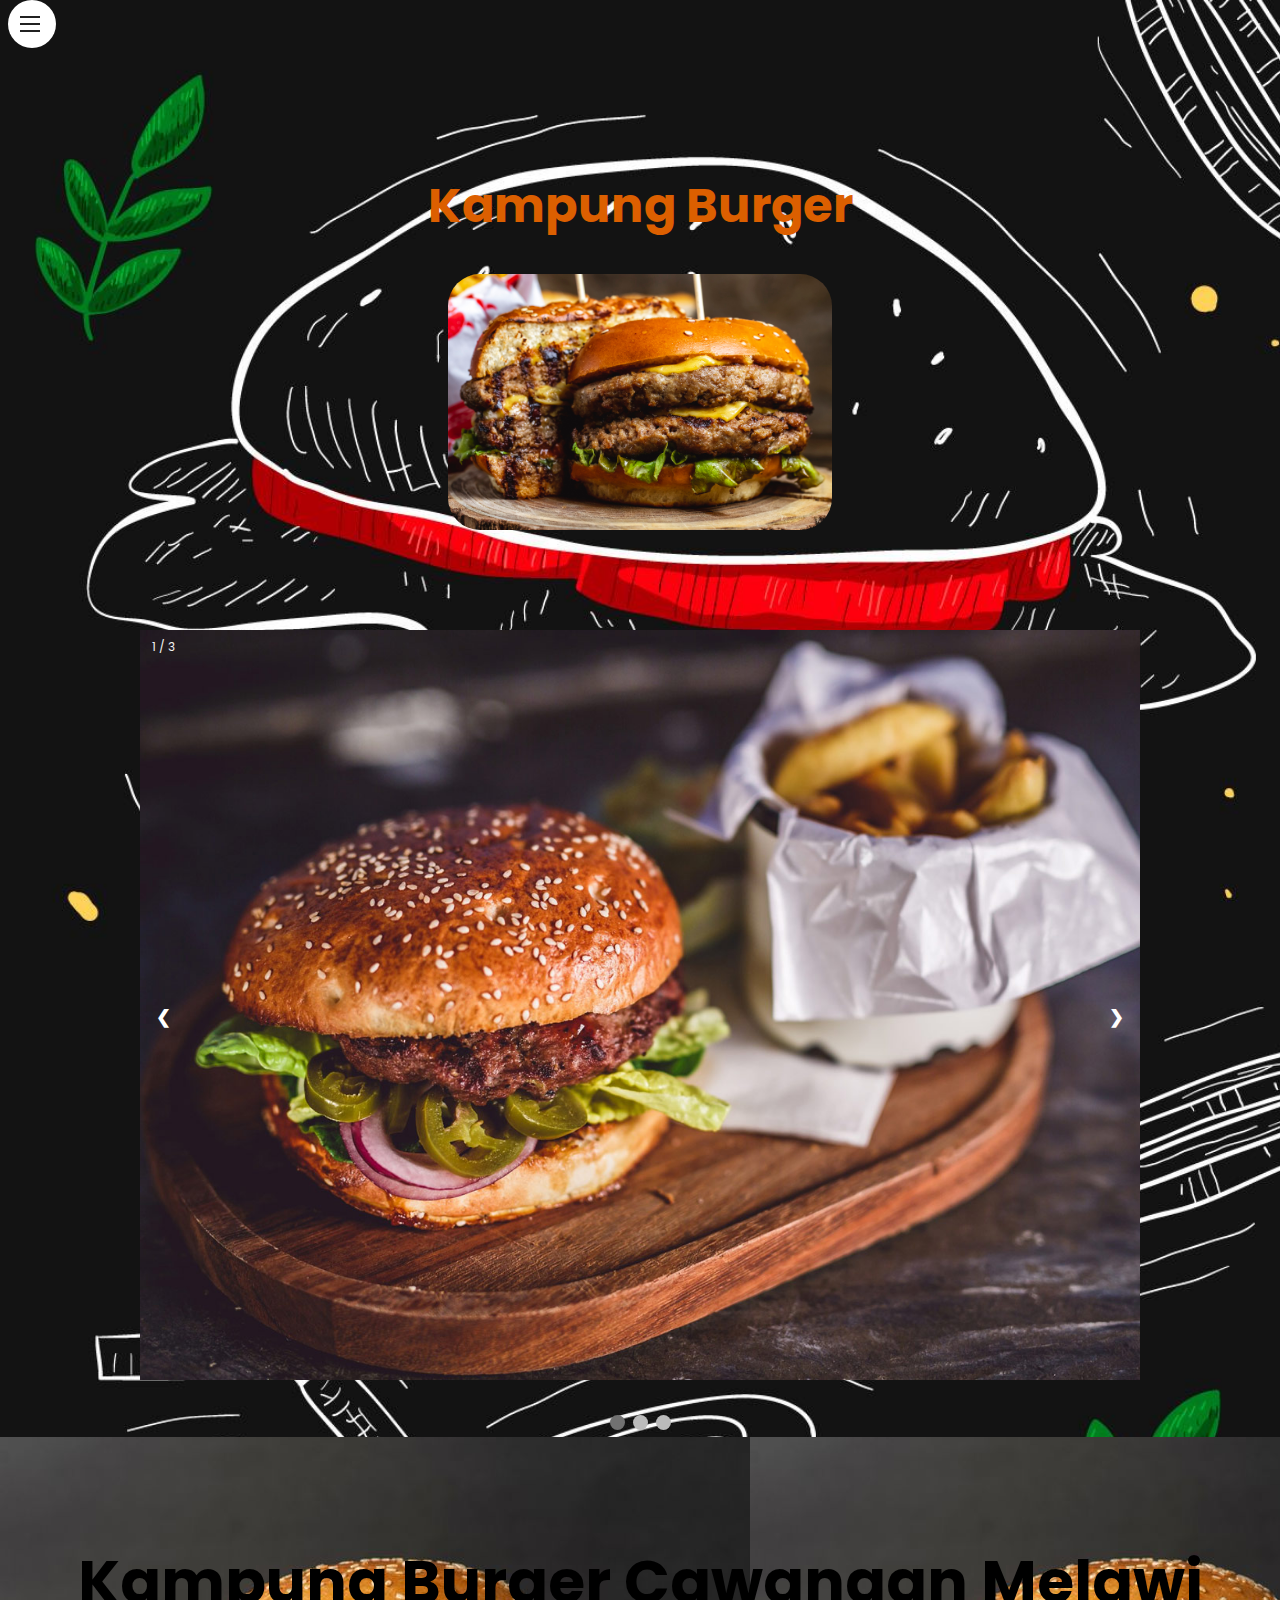
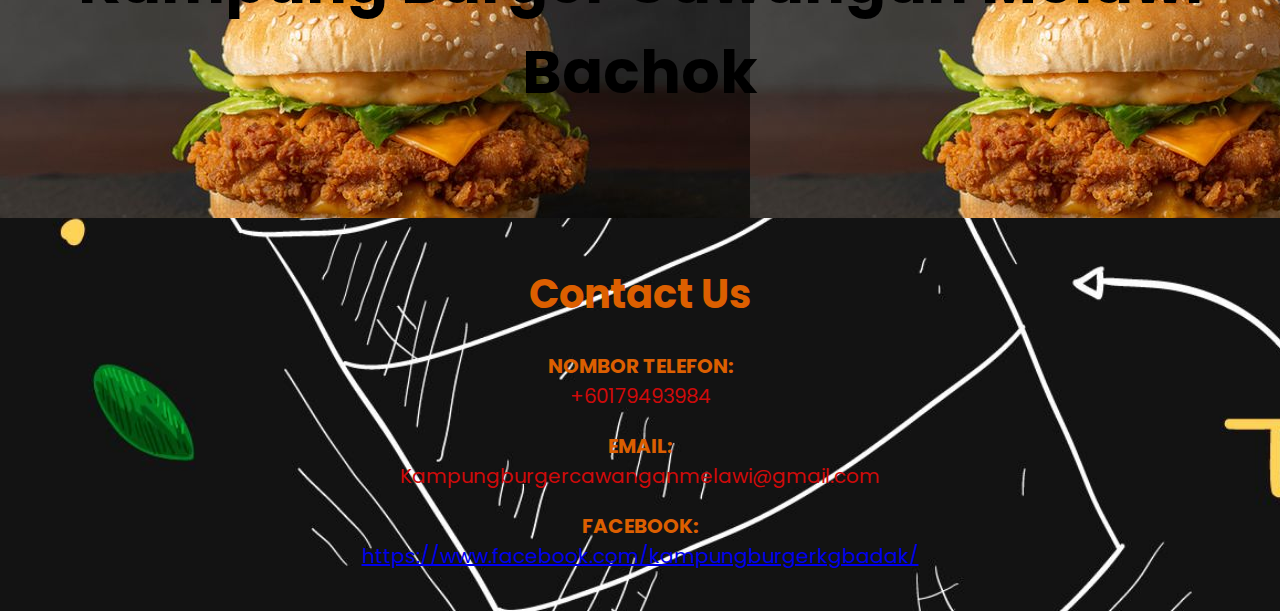
==== Index.html @ e4c6da15 "Index" ====
<!DOCTYPE html>
<html lang="en">
<head>
    <meta charset="UTF-8">
    <title>Home</title>

    <link rel="stylesheet" href="Index.css">
</head>
<body>

    <!--Navigatio Bar-->
    <nav class="NavBar">
        <div class="navicon">
          <div></div>
        </div>

        <a>HOME</a>
        <a>PRODUCT</a>
        <a>PROMOTION</a>
        <a>GALERY</a>
        <a>LOGIN</a>

    </nav>

    <h1 class ="Kampung" style="font-size:300%;">Kampung Burger</h1>

    <img class="img" src = "img/Home/Home1.png">

    <!-- Slideshow container -->
    <div class="slideshow-container">
      
    <!-- Full-width images with number and caption text -->
    <div class="mySlides fade">
      <div class="numbertext">1 / 3</div>
      <img src="img/Home/Home2.png" style="width:100%">
    </div>
    
    <div class="mySlides fade">
      <div class="numbertext">2 / 3</div>
      <img src="img/Home/Home3.png" style="width:100%">
    </div>

    <div class="mySlides fade">
      <div class="numbertext">3 / 3</div>
      <img src="img/Home/Home4.png" style="width:100%">
    </div>
    
    <!-- Next and previous buttons -->
    <a class="prev" onclick="plusSlides(-1)">&#10094;</a>
    <a class="next" onclick="plusSlides(1)">&#10095;</a>
  </div>
  
  <br>
  
  <!-- The dots/circles -->
  <div style="text-align:center">
    <span class="dot" onclick="currentSlide(1)"></span>
    <span class="dot" onclick="currentSlide(2)"></span>
    <span class="dot" onclick="currentSlide(3)"></span>
  </div>
  
  <script> 
  
  slideIndex = 1;
  showSlides(slideIndex);
  
  // Next/previous controls
  function plusSlides(n){
    showSlides(slideIndex += n);
  }
  
  // Thumbnail image controls
  function currentSlide(n){
    showSlides(slideIndex = n);
  }
  
  function showSlides(n){
    let i;
    let slides = document.getElementsByClassName("mySlides");
    let dots = document.getElementsByClassName("dot");
    if (n > slides.length) {slideIndex = 1}
    if (n < 1) {slideIndex = slides.length}
    for (i = 0; i < slides.length; i++){
      slides[i].style.display = "none";
    }
    
    for (i = 0; i < dots.length; i++){
      dots[i].className = dots[i].className.replace(" active", "");
    }
    
    slides[slideIndex-1].style.display = "block";
    dots[slideIndex-1].className += " active";
  
  }
  
  </script>

<div class="header">
  <h1>Kampung Burger Cawangan Melawi Bachok</h1>
</div>

<div class="content">
  <h1>Contact Us</h1>
  <p>
    <strong>NOMBOR TELEFON:</strong>
    <br>
    <a href="tel:+60179493984">+60179493984</a>
  </p>

  <p>
    <strong>EMAIL:</strong>
    <br>
    <a href="email:Kampungburgercawanganmelawi@gmail.com">Kampungburgercawanganmelawi@gmail.com</a>
  </p>

  <p>
    <strong>FACEBOOK:</strong>
    <br>
    <a href="https://www.facebook.com/kampungburgerkgbadak/">https://www.facebook.com/kampungburgerkgbadak/</a>
  </p>
</div>

  
</body>
</html>
---- Index.css ----
@import url('https://fonts.googleapis.com/css2?family=Poppins&display=swap');

body {
    margin: 0;
    font-family: poppins, Arial, Helvetica, sans-serif;
    font-size: 16px;
    font-weight: 400;
    color: #666666;
    background-image: url(/img/restaurant-mural-wallpaper.jpg/4478925.jpg);
    background-size: cover;

}

nav {
    width: 300px;
    background: white;
    color: rgba(0, 0, 0, 0.87);
    -webkit-clip-path: circle(24px at 30px 24px);
    clip-path: circle(24px at 32px 24px);
    -webkit-transition: -webkit-clip-path 0.5625s, clip-path 0.375s;
    transition: -webkit-clip-path 0.5625s, clip-path 0.375s;
  }
  
  nav:hover {
    -webkit-transition-timing-function: ease-out;
    transition-timing-function: ease-out;
    -webkit-transition-duration: 0.75s;
    transition-duration: 0.75s;
    -webkit-clip-path: circle(390px at 225px 24px);
    clip-path: circle(390px at 150px 24px);
  }
  
  .NavBar a {
    display: block;
    line-height: 50px;
    padding: 0 20px;
    color: inherit;
    cursor: pointer;
    -webkit-user-select: none;
    -moz-user-select: none;
    -ms-user-select: none;
    user-select: none;
  }
  
  .NavBar a:hover { background: #ffe082; }
  
  .NavBar a:active { background: #ffca28; }
  
  .navicon {
    padding: 23px 20px;
    cursor: pointer;
    -webkit-transform-origin: 32px 24px;
    -ms-transform-origin: 32px 24px;
    transform-origin: 32px 24px;
  }
  
  .navicon div {
    position: relative;
    width: 20px;
    height: 2px;
    background: rgba(0, 0, 0, 0.87);
  }
  
  .navicon div:before,
  .navicon div:after {
    display: block;
    content: "";
    width: 20px;
    height: 2px;
    background: rgba(0, 0, 0, 0.87);
    position: absolute;
  }
  
  .navicon div:before { top: -7px; }
  
  .navicon div:after { top: 7px; }

.wrapper {
    margin: 0 auto;
    margin-top: -20%;
    width: 100%;
    max-width: 1140px;
    min-height: 100vh;
    display: flex;
    align-items: center;
    justify-content: center;
    flex-direction: column;
}

.container {
    position: relative;
    width: 100%;
    max-width: 600px;
    height: auto;
    display: flex;
    background: #EEEEEE;
    box-shadow: 0 0 5px #999999;
}



.login .col-left,
.login .col-right {
    padding: 30px;
    display: flex;
}


.login .col-left {
    width: 60%;
    clip-path: polygon(0 0, 0% 100%, 100% 0 );
    background: #DC5F00;
}

.login .col-right{
    padding: 60px 30px;
    width: 50%;
    margin-left: -10%;
}
    
    
@media(max-width: 575px){
    .login .container{
    flex-direction: column;
    box-shadow: none;
}
.login .col-left,
.login .col-right{
    width: 100%;
    margin: 0;
    clip-path: none;
}
.login .col-right{
    padding: 30px;
}
        
}

        
.login .login-text{
    position: relative;
    width: 100%;
    color: #ffffff;
}

.login .login-text h2{
    margin: 0 0 15px 0;
    font-size: 30px;
    font-weight: 700;
}

.login .login-text p{
    margin: 0 0 20px 0;
    font-size: 16px;
    font-weight: 500;
    line-height: 22px;
}
        
.login .login-text .btn{
    display: inline-block;
    font-family: poppins;
    padding: 7px 20px;
    font-size: 16px;
    letter-spacing: 1px;
    text-decoration: none;
    border-radius: 30px;
    color: #ffffff;
    outline: none;
    border: 1px solid #ffffff;
    box-shadow: inset 0 0 0 0 #ffffff;
    transition: .3s;
}
        
.login .login-text .btn:hover{
    color: #DC5F00;
    box-shadow: inset 150px 0 0 0 #ffffff;
}
        
.login .login-form{
    position: relative;
    width: 100%;
}
.login .login-form h2{
    margin: 0 0 15px 0;
    font-size: 22px;
    font-weight: 700;
}
.login .login-form p{
    margin: 0 0 10px 0;
    text-align: left;
    color: #666666;
    font-size: 15px;
}
.login .login-form p:last-child{
    margin: 0;
    padding-top: 3px;
}
.login .login-form p a{
    color: #DC5F00;
    font-size: 14px;
    text-decoration: none;
}
.login .login-form label {
    display: block;
    width: 100%;
    margin-bottom: 2px;
    letter-spacing: .5px;
}
.login .login-form p:last-child label{
    width: 60%;
    float: left;
}
.login .login-form label span{
    color: crimson;
    padding-left: 2px;
}
.login .login-form input{
    display: block;
    width: 100%;
    height: 35px;
    padding: 0 10px;
    outline: none;
    border: 1px solid #cccccc;
    border-radius: 30px;
}
.login .login-form input:focus{
    border-color: #ff574e;
}
.login .login-form button,
.login .login-form input[type=submit] {
    display: inline-block;
    width: 100%;
    margin-top: 5px;
    color: #DC5F00;
    font-size: 16px;
    letter-spacing: 1px;
    cursor: pointer;
    background: transparent;
    border: 1px solid #DC5F00;
    border-radius: 30px;
    box-shadow: inset 0 0 0 0 #DC5F00;
    transition: .3s;
}
.login .login-form button:hover,
.login .login-form input[type=submit]:hover{
    color: #ffffff;
    box-shadow: inset 250px 0 0 0 #DC5F00;
}

.Kampung{
    text-align: center;
    margin-top: -10%;
    color: #DC5F00;
}

.img {
    width: 30%;
    display: block;
    margin-left: auto;
    margin-right: auto;
    border-top-right-radius: 2rem;
    border-top-left-radius: 2rem;
    border-bottom-right-radius: 2rem;
    border-bottom-left-radius: 2rem;
}

* {box-sizing:border-box}

/* Slideshow container */
.slideshow-container {
  max-width: 1000px;
  position: relative;
  margin: auto;
  margin-top: 100px;
}

/* Hide the images by default */
.mySlides {
  display: none;
}

/* Next & previous buttons */
.prev, .next {
  cursor: pointer;
  position: absolute;
  top: 50%;
  width: auto;
  margin-top: -22px;
  padding: 16px;
  color: white;
  font-weight: bold;
  font-size: 18px;
  transition: 0.6s ease;
  border-radius: 0 3px 3px 0;
  user-select: none;
}

/* Position the "next button" to the right */
.next {
  right: 0;
  border-radius: 3px 0 0 3px;
}

/* On hover, add a black background color with a little bit see-through */
.prev:hover, .next:hover {
  background-color: rgba(0,0,0,0.8);
}

/* Number text (1/3 etc) */
.numbertext {
  color: #f2f2f2;
  font-size: 12px;
  padding: 8px 12px;
  position: absolute;
  top: 0;
}

/* The dots/bullets/indicators */
.dot {
  cursor: pointer;
  height: 15px;
  width: 15px;
  margin: 0 2px;
  background-color: #bbb;
  border-radius: 50%;
  display: inline-block;
  transition: background-color 0.6s ease;
}

.active, .dot:hover {
  background-color: #717171;
}

/* Fading animation */
.fade {
  animation-name: fade;
  animation-duration: 1.5s;
}

@keyframes fade{
  from {opacity: .4}
  to {opacity: 1}
}

.header{
  padding: 60px;
  text-align: center;
  background-image: url(img/Home/Home7.png);
  color: #000000;
  font-size: 30px;
}

/* Page Content */
.content{
  padding:20px;
  text-align: center;
  color: #DC5F00;
  font-size: 20px;
}

a[href^="tel:"] {
  color: #CF0A0A;
  text-decoration: none;
  margin-right: 0.em;
}

a[href^="email:"] {
  color: #CF0A0A;
  text-decoration: none;
  margin-right: 0.em;
}
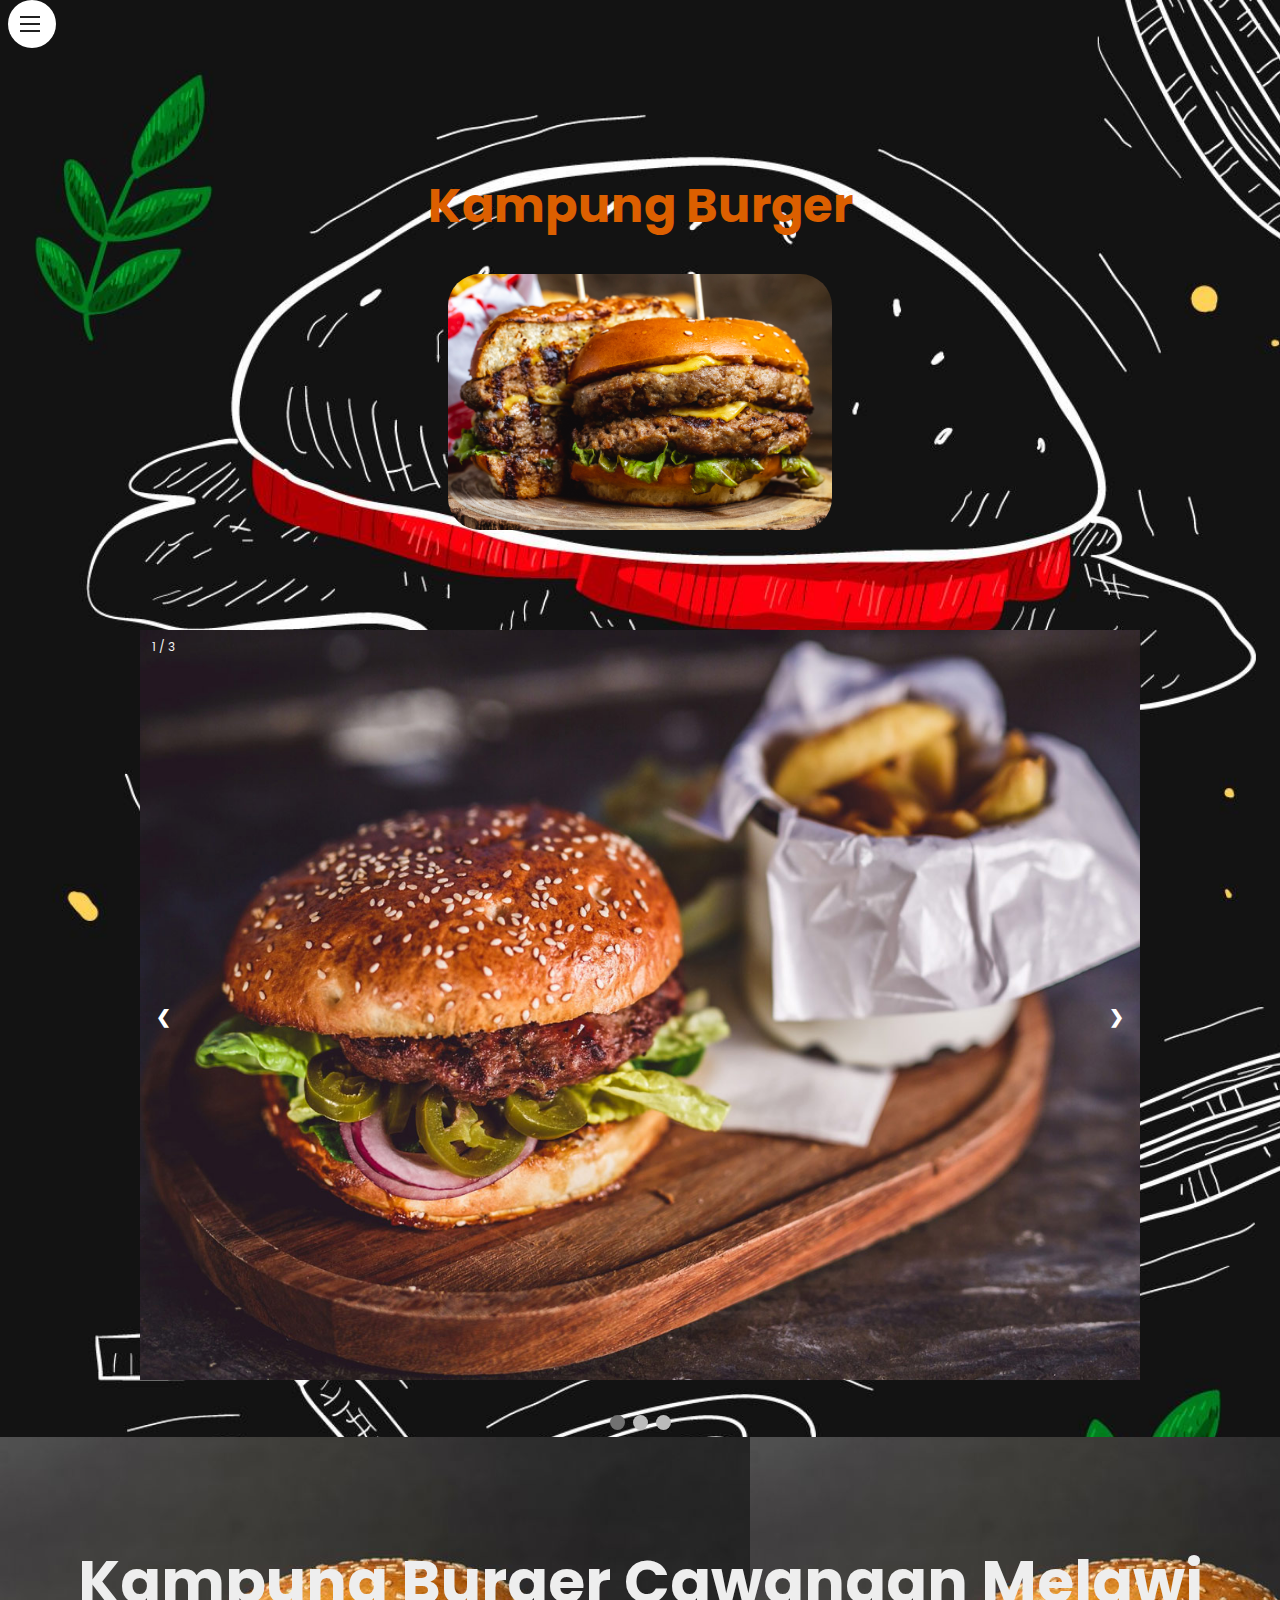
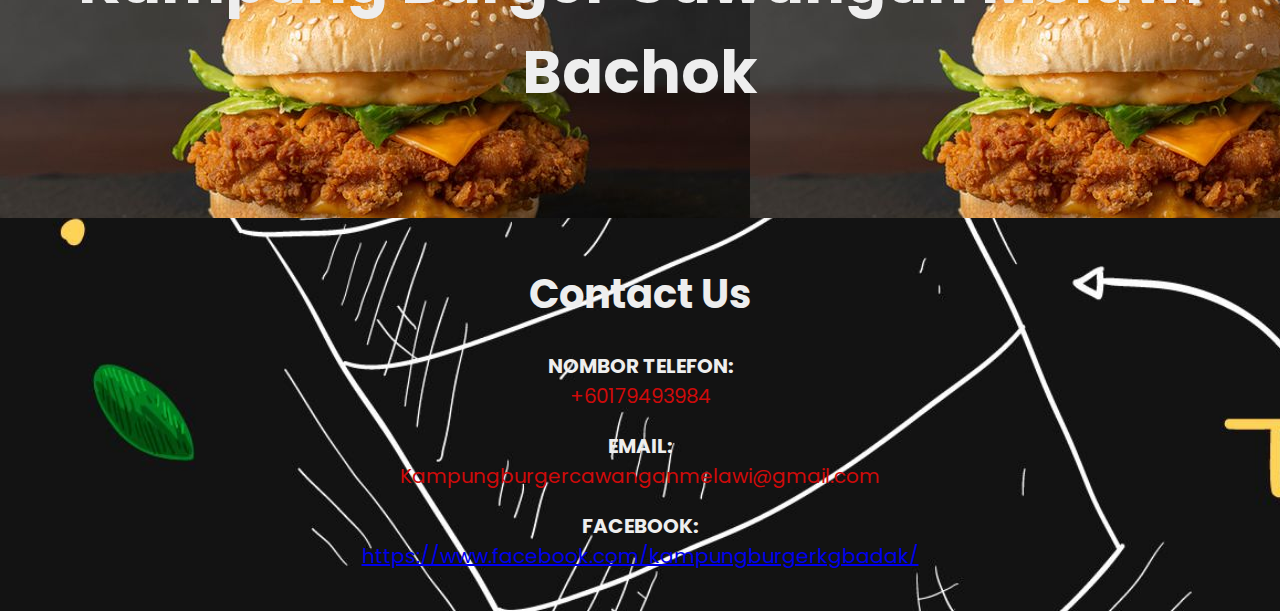
==== commit 053fb35d: "update" ====
--- a/Index.html
+++ b/Index.html
@@ -14,11 +14,11 @@
           <div></div>
         </div>
 
-        <a>HOME</a>
-        <a>PRODUCT</a>
-        <a>PROMOTION</a>
-        <a>GALERY</a>
-        <a>LOGIN</a>
+        <a href="Index.html">HOME</a>
+        <a href="Product.html">PRODUCT</a>
+        <a href="Promo.html">PROMOTION</a>
+        <a href="pickcart.html">YOUR CART</a>
+        <a href="Login.html">LOGIN</a>
 
     </nav>
 
--- a/Index.css
+++ b/Index.css
@@ -40,6 +40,7 @@
     -moz-user-select: none;
     -ms-user-select: none;
     user-select: none;
+    text-decoration: none;
   }
   
   .NavBar a:hover { background: #ffe082; }
@@ -346,7 +347,7 @@
   padding: 60px;
   text-align: center;
   background-image: url(img/Home/Home7.png);
-  color: #000000;
+  color: #EEEEEE;
   font-size: 30px;
 }
 
@@ -354,7 +355,7 @@
 .content{
   padding:20px;
   text-align: center;
-  color: #DC5F00;
+  color: #EEEEEE;
   font-size: 20px;
 }
 
@@ -368,4 +369,10 @@
   color: #CF0A0A;
   text-decoration: none;
   margin-right: 0.em;
+}
+
+a[href^="face:"] {
+  color: #CF0A0A;
+  text-decoration: none;
+  margin-right: 0.em;
 }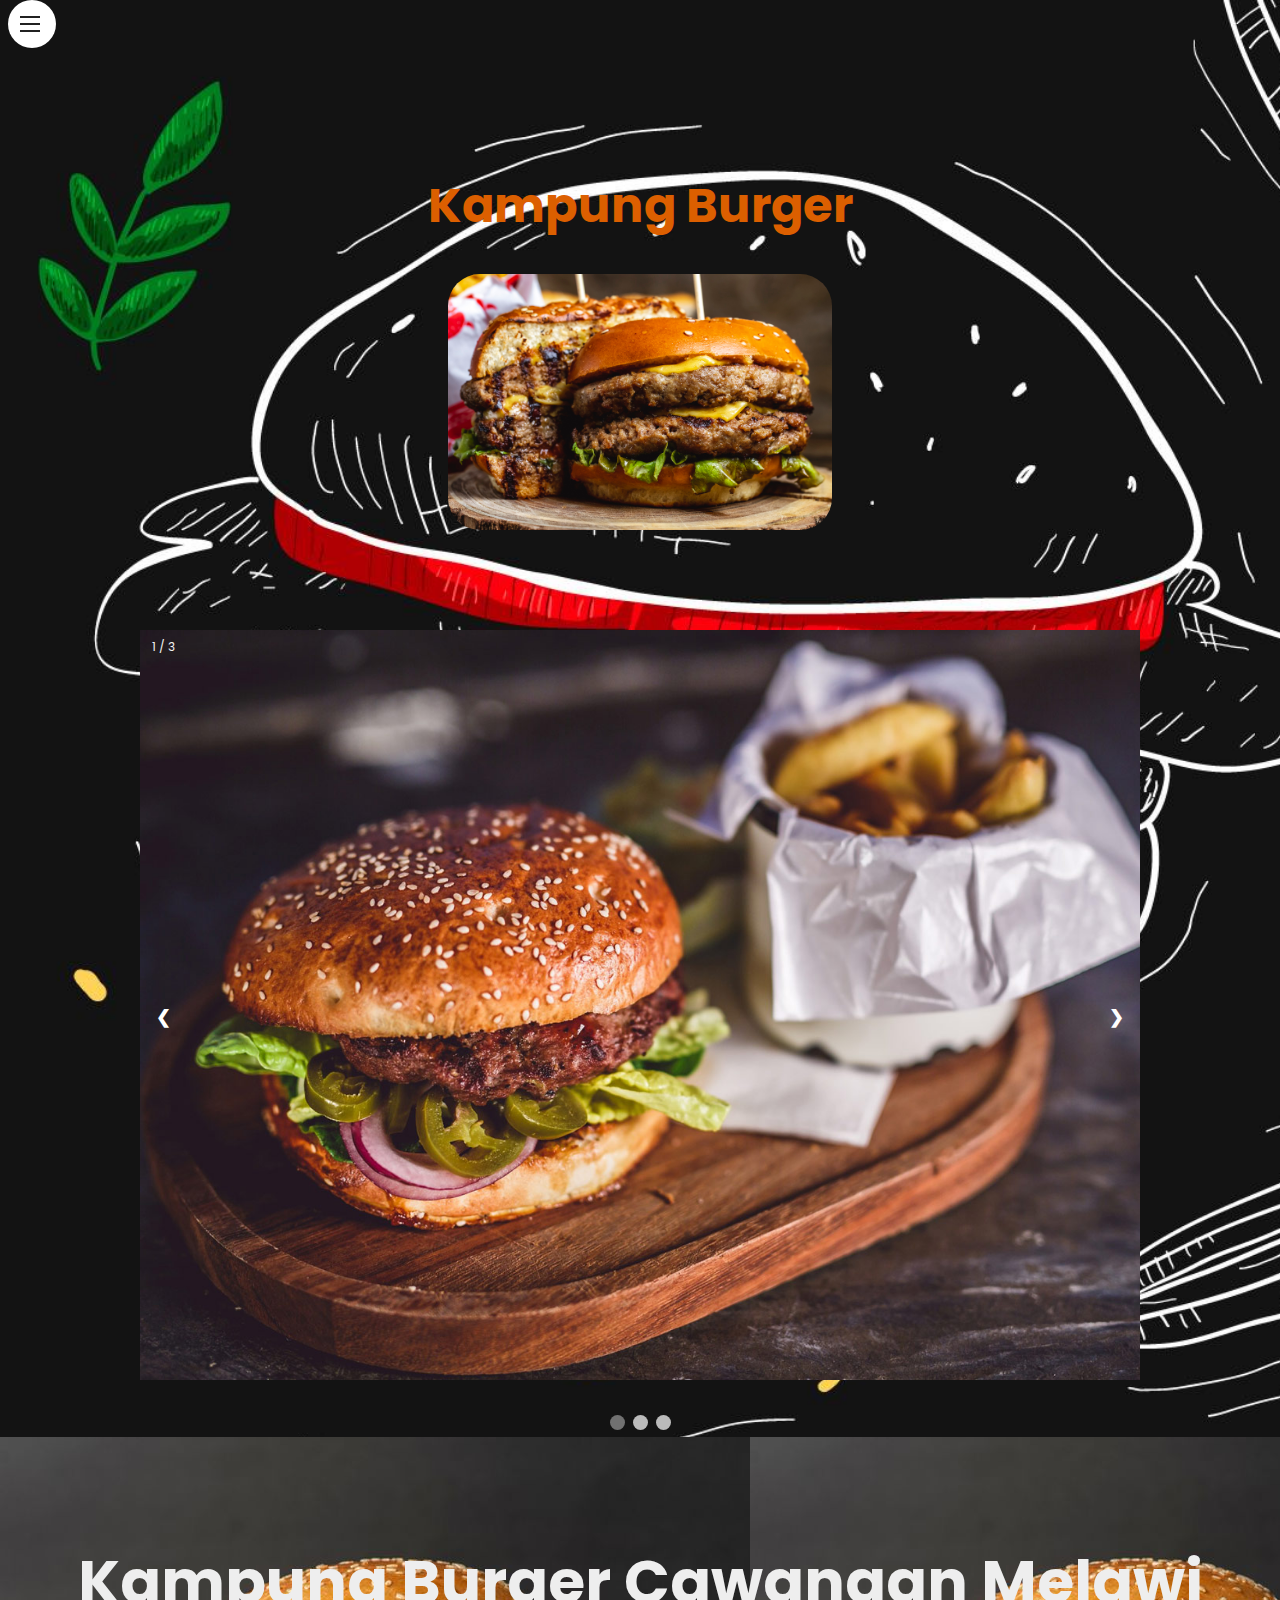
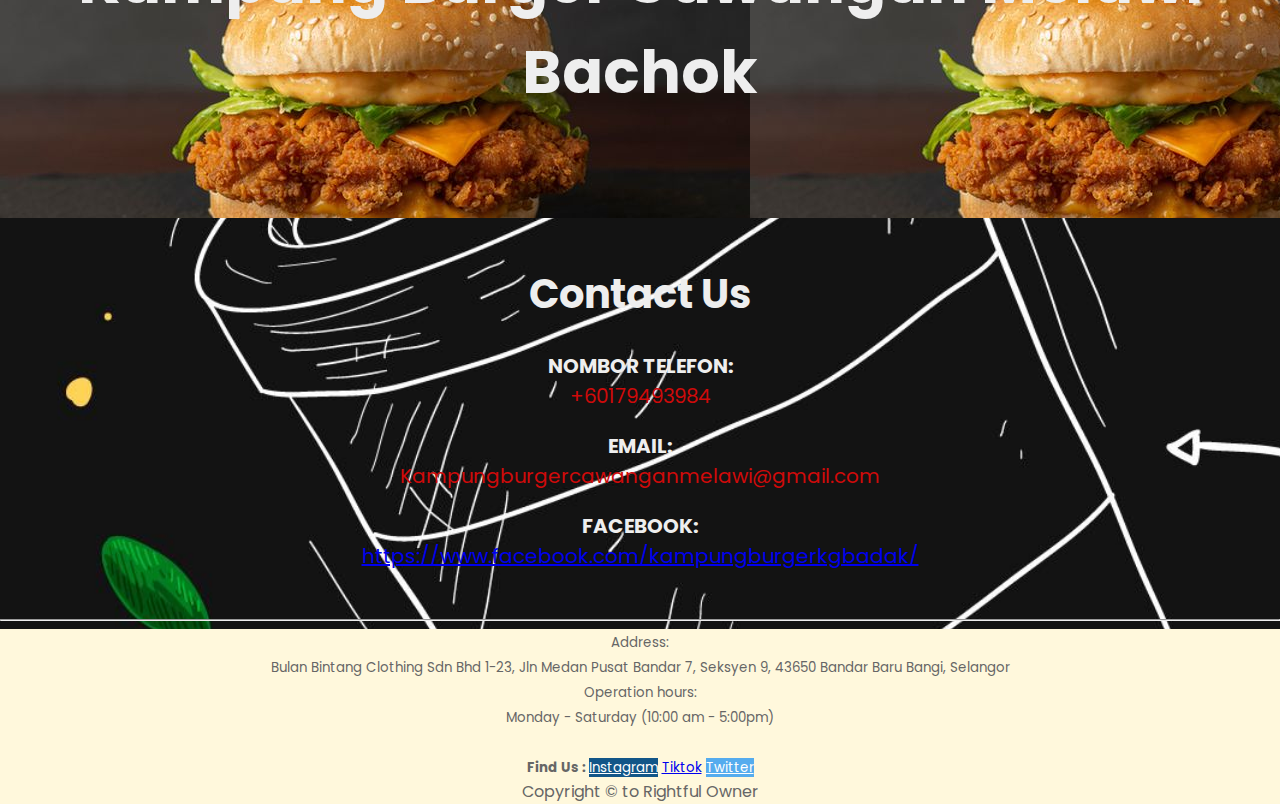
==== commit e23ec755: "Index" ====
--- a/Index.html
+++ b/Index.html
@@ -14,7 +14,7 @@
           <div></div>
         </div>
 
-        <a href="Index.html">HOME</a>
+        <a class="active" href="Index.html">HOME</a>
         <a href="Product.html">PRODUCT</a>
         <a href="Promo.html">PROMOTION</a>
         <a href="pickcart.html">YOUR CART</a>
@@ -120,6 +120,23 @@
   </p>
 </div>
 
+<hr>
+<footer id="main-footer">
+  <small>Address: <br>
+      Bulan Bintang Clothing Sdn Bhd
+      1-23, Jln Medan Pusat Bandar 7, Seksyen 9, 43650 Bandar Baru Bangi, Selangor</small>
+      <br>
+      <small>Operation hours: <br>
+          Monday - Saturday (10:00 am - 5:00pm)</small>
+          <br><br>
+          <small><b>Find Us : </b>
+              <a href="https://www.instagram.com/bulanbintanghq/" target="_blank" class="fa fa-instagram">Instagram</a>
+              <a href="https://www.tiktok.com/@bulanbintangofficial" target="_blank" class="fa fa-tiktok"> Tiktok</a>
+              <a href="https://www.tiktok.com/@bulanbintangofficial" target="_blank" class="fa fa-twitter">Twitter</a>
+          </small> <br>
+          Copyright &copy; to Rightful Owner
+</footer>
+
   
 </body>
 </html>--- a/Index.css
+++ b/Index.css
@@ -1,3 +1,4 @@
+
 @import url('https://fonts.googleapis.com/css2?family=Poppins&display=swap');
 
 body {
@@ -45,7 +46,7 @@
   
   .NavBar a:hover { background: #ffe082; }
   
-  .NavBar a:active { background: #ffca28; }
+  .NavBar .active { background: grey; color: #EEEEEE; }
   
   .navicon {
     padding: 23px 20px;
@@ -375,4 +376,30 @@
   color: #CF0A0A;
   text-decoration: none;
   margin-right: 0.em;
+}
+
+#main-footer{
+  text-align: center;
+  background-color:cornsilk;
+}
+
+.fa-instagram {
+  background: #125688;
+  color: white;
+}
+
+.fa-twitter {
+  background: #55ACEE;
+  color: white;
+}
+
+.imgsubhead {
+  float: right;
+  border: 1px black;
+  margin: 0px 300px 0px 0px;
+}
+
+.subinfo {
+  padding-left: 300px ;
+  padding-top: 100px;
 }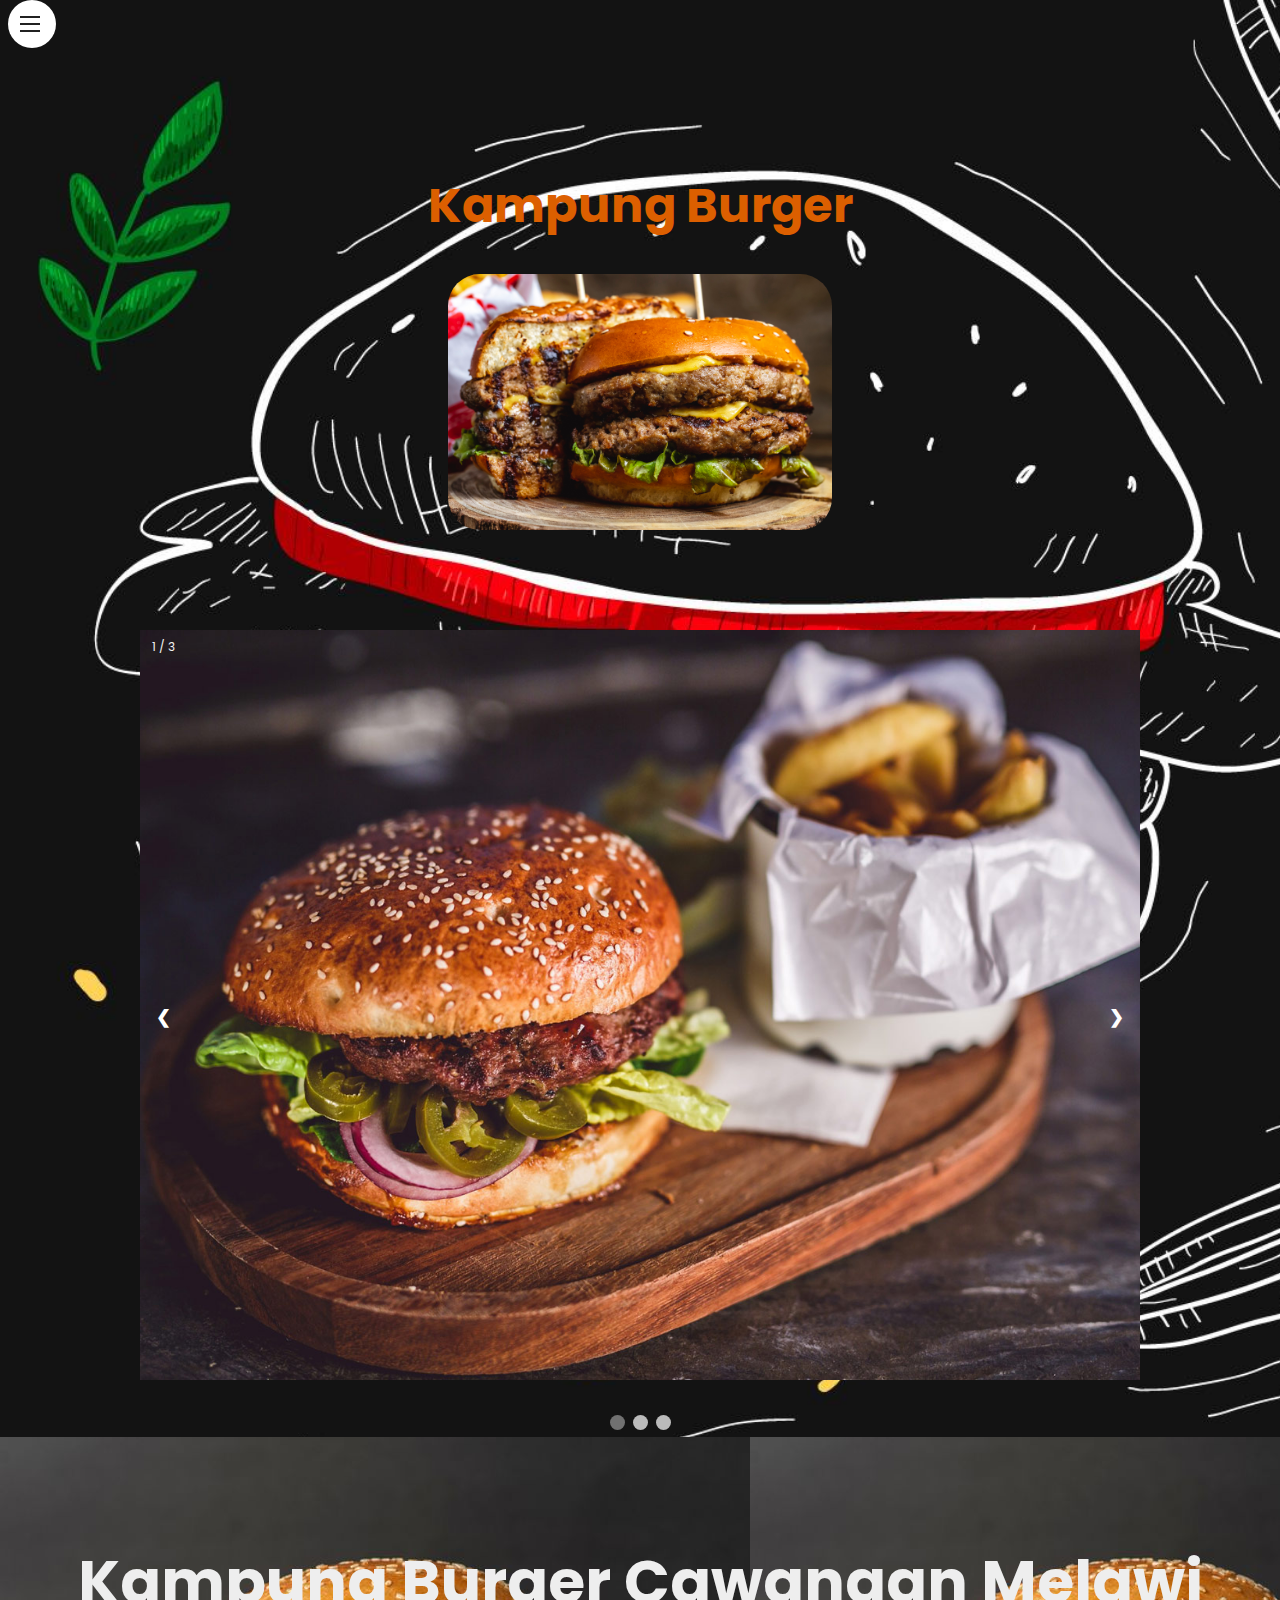
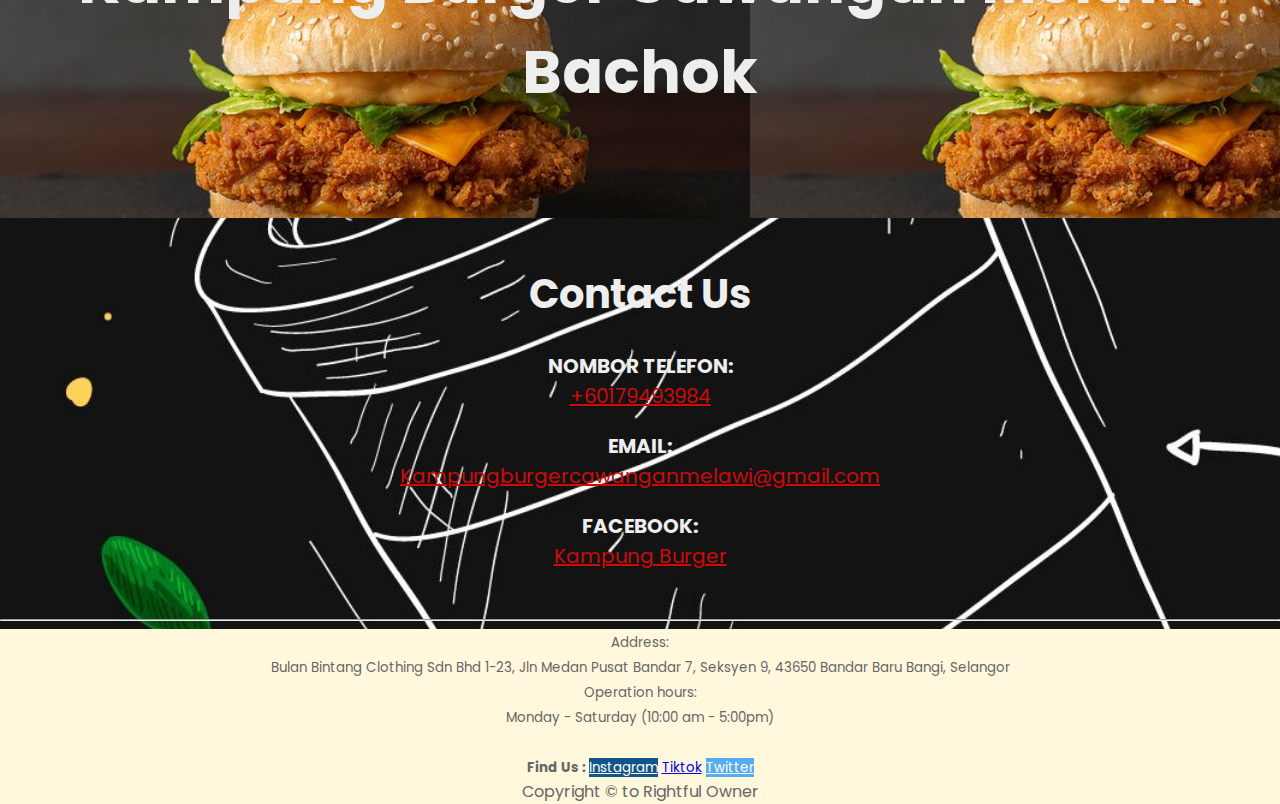
==== commit 12aacab1: "Index" ====
--- a/Index.html
+++ b/Index.html
@@ -104,19 +104,19 @@
   <p>
     <strong>NOMBOR TELEFON:</strong>
     <br>
-    <a href="tel:+60179493984">+60179493984</a>
+    <a href="tel:+60179493984" style="color:#CF0A0A">+60179493984</a>
   </p>
 
   <p>
     <strong>EMAIL:</strong>
     <br>
-    <a href="email:Kampungburgercawanganmelawi@gmail.com">Kampungburgercawanganmelawi@gmail.com</a>
+    <a href="email:Kampungburgercawanganmelawi@gmail.com" style="color:#CF0A0A">Kampungburgercawanganmelawi@gmail.com</a>
   </p>
 
   <p>
     <strong>FACEBOOK:</strong>
     <br>
-    <a href="https://www.facebook.com/kampungburgerkgbadak/">https://www.facebook.com/kampungburgerkgbadak/</a>
+    <a href="https://www.facebook.com/kampungburgerkgbadak/" style="color:#CF0A0A">Kampung Burger</a>
   </p>
 </div>
 
--- a/Index.css
+++ b/Index.css
@@ -360,24 +360,6 @@
   font-size: 20px;
 }
 
-a[href^="tel:"] {
-  color: #CF0A0A;
-  text-decoration: none;
-  margin-right: 0.em;
-}
-
-a[href^="email:"] {
-  color: #CF0A0A;
-  text-decoration: none;
-  margin-right: 0.em;
-}
-
-a[href^="face:"] {
-  color: #CF0A0A;
-  text-decoration: none;
-  margin-right: 0.em;
-}
-
 #main-footer{
   text-align: center;
   background-color:cornsilk;
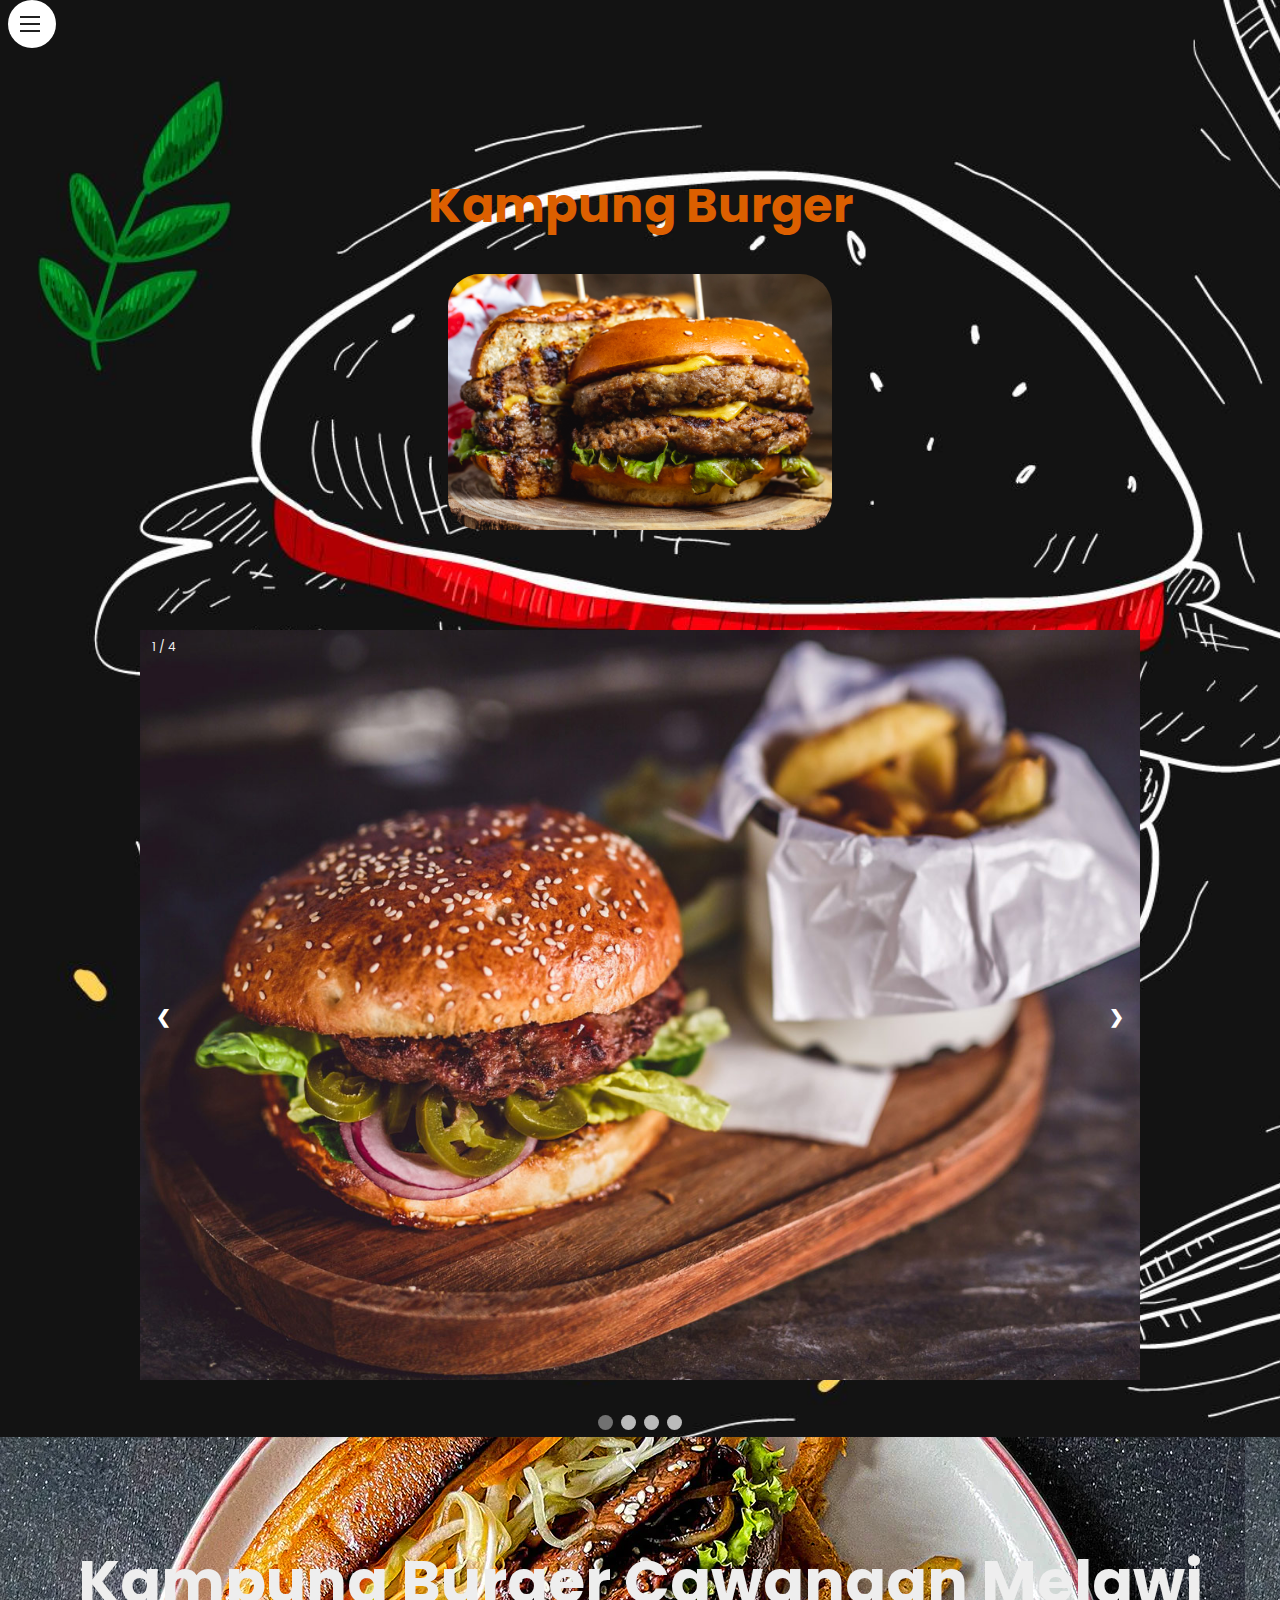
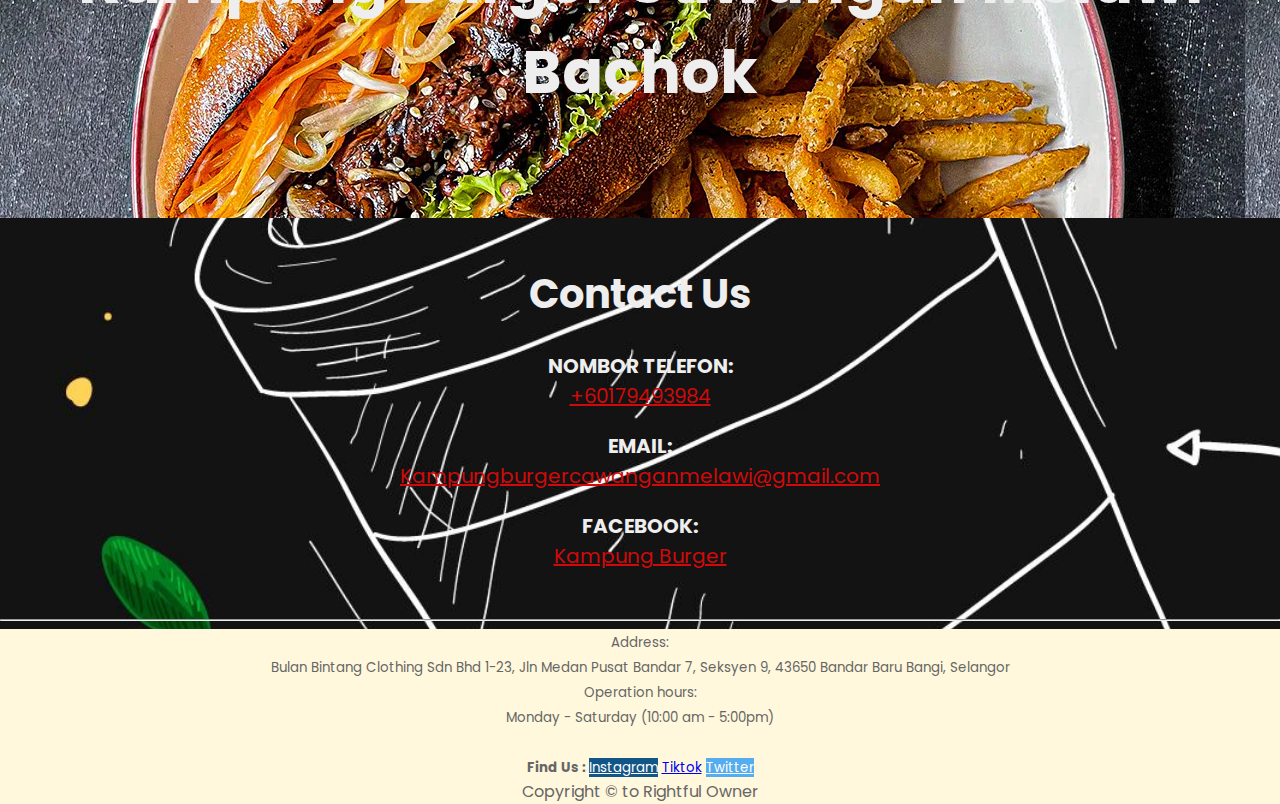
==== commit 1dfe5bfc: "Index" ====
--- a/Index.html
+++ b/Index.html
@@ -31,18 +31,23 @@
       
     <!-- Full-width images with number and caption text -->
     <div class="mySlides fade">
-      <div class="numbertext">1 / 3</div>
+      <div class="numbertext">1 / 4</div>
       <img src="img/Home/Home2.png" style="width:100%">
     </div>
     
     <div class="mySlides fade">
-      <div class="numbertext">2 / 3</div>
+      <div class="numbertext">2 / 4</div>
       <img src="img/Home/Home3.png" style="width:100%">
     </div>
 
     <div class="mySlides fade">
-      <div class="numbertext">3 / 3</div>
+      <div class="numbertext">3 / 4</div>
       <img src="img/Home/Home4.png" style="width:100%">
+    </div>
+
+    <div class="mySlides fade">
+      <div class="numbertext">4 / 4</div>
+      <img src="img/Home/Home5.png" style="width:100%">
     </div>
     
     <!-- Next and previous buttons -->
@@ -57,6 +62,7 @@
     <span class="dot" onclick="currentSlide(1)"></span>
     <span class="dot" onclick="currentSlide(2)"></span>
     <span class="dot" onclick="currentSlide(3)"></span>
+    <span class="dot" onclick="currentSlide(4)"></span>
   </div>
   
   <script> 
--- a/Index.css
+++ b/Index.css
@@ -76,178 +76,6 @@
   .navicon div:before { top: -7px; }
   
   .navicon div:after { top: 7px; }
-
-.wrapper {
-    margin: 0 auto;
-    margin-top: -20%;
-    width: 100%;
-    max-width: 1140px;
-    min-height: 100vh;
-    display: flex;
-    align-items: center;
-    justify-content: center;
-    flex-direction: column;
-}
-
-.container {
-    position: relative;
-    width: 100%;
-    max-width: 600px;
-    height: auto;
-    display: flex;
-    background: #EEEEEE;
-    box-shadow: 0 0 5px #999999;
-}
-
-
-
-.login .col-left,
-.login .col-right {
-    padding: 30px;
-    display: flex;
-}
-
-
-.login .col-left {
-    width: 60%;
-    clip-path: polygon(0 0, 0% 100%, 100% 0 );
-    background: #DC5F00;
-}
-
-.login .col-right{
-    padding: 60px 30px;
-    width: 50%;
-    margin-left: -10%;
-}
-    
-    
-@media(max-width: 575px){
-    .login .container{
-    flex-direction: column;
-    box-shadow: none;
-}
-.login .col-left,
-.login .col-right{
-    width: 100%;
-    margin: 0;
-    clip-path: none;
-}
-.login .col-right{
-    padding: 30px;
-}
-        
-}
-
-        
-.login .login-text{
-    position: relative;
-    width: 100%;
-    color: #ffffff;
-}
-
-.login .login-text h2{
-    margin: 0 0 15px 0;
-    font-size: 30px;
-    font-weight: 700;
-}
-
-.login .login-text p{
-    margin: 0 0 20px 0;
-    font-size: 16px;
-    font-weight: 500;
-    line-height: 22px;
-}
-        
-.login .login-text .btn{
-    display: inline-block;
-    font-family: poppins;
-    padding: 7px 20px;
-    font-size: 16px;
-    letter-spacing: 1px;
-    text-decoration: none;
-    border-radius: 30px;
-    color: #ffffff;
-    outline: none;
-    border: 1px solid #ffffff;
-    box-shadow: inset 0 0 0 0 #ffffff;
-    transition: .3s;
-}
-        
-.login .login-text .btn:hover{
-    color: #DC5F00;
-    box-shadow: inset 150px 0 0 0 #ffffff;
-}
-        
-.login .login-form{
-    position: relative;
-    width: 100%;
-}
-.login .login-form h2{
-    margin: 0 0 15px 0;
-    font-size: 22px;
-    font-weight: 700;
-}
-.login .login-form p{
-    margin: 0 0 10px 0;
-    text-align: left;
-    color: #666666;
-    font-size: 15px;
-}
-.login .login-form p:last-child{
-    margin: 0;
-    padding-top: 3px;
-}
-.login .login-form p a{
-    color: #DC5F00;
-    font-size: 14px;
-    text-decoration: none;
-}
-.login .login-form label {
-    display: block;
-    width: 100%;
-    margin-bottom: 2px;
-    letter-spacing: .5px;
-}
-.login .login-form p:last-child label{
-    width: 60%;
-    float: left;
-}
-.login .login-form label span{
-    color: crimson;
-    padding-left: 2px;
-}
-.login .login-form input{
-    display: block;
-    width: 100%;
-    height: 35px;
-    padding: 0 10px;
-    outline: none;
-    border: 1px solid #cccccc;
-    border-radius: 30px;
-}
-.login .login-form input:focus{
-    border-color: #ff574e;
-}
-.login .login-form button,
-.login .login-form input[type=submit] {
-    display: inline-block;
-    width: 100%;
-    margin-top: 5px;
-    color: #DC5F00;
-    font-size: 16px;
-    letter-spacing: 1px;
-    cursor: pointer;
-    background: transparent;
-    border: 1px solid #DC5F00;
-    border-radius: 30px;
-    box-shadow: inset 0 0 0 0 #DC5F00;
-    transition: .3s;
-}
-.login .login-form button:hover,
-.login .login-form input[type=submit]:hover{
-    color: #ffffff;
-    box-shadow: inset 250px 0 0 0 #DC5F00;
-}
 
 .Kampung{
     text-align: center;
@@ -347,7 +175,7 @@
 .header{
   padding: 60px;
   text-align: center;
-  background-image: url(img/Home/Home7.png);
+  background-image: url(img/Home/Home6.png);
   color: #EEEEEE;
   font-size: 30px;
 }
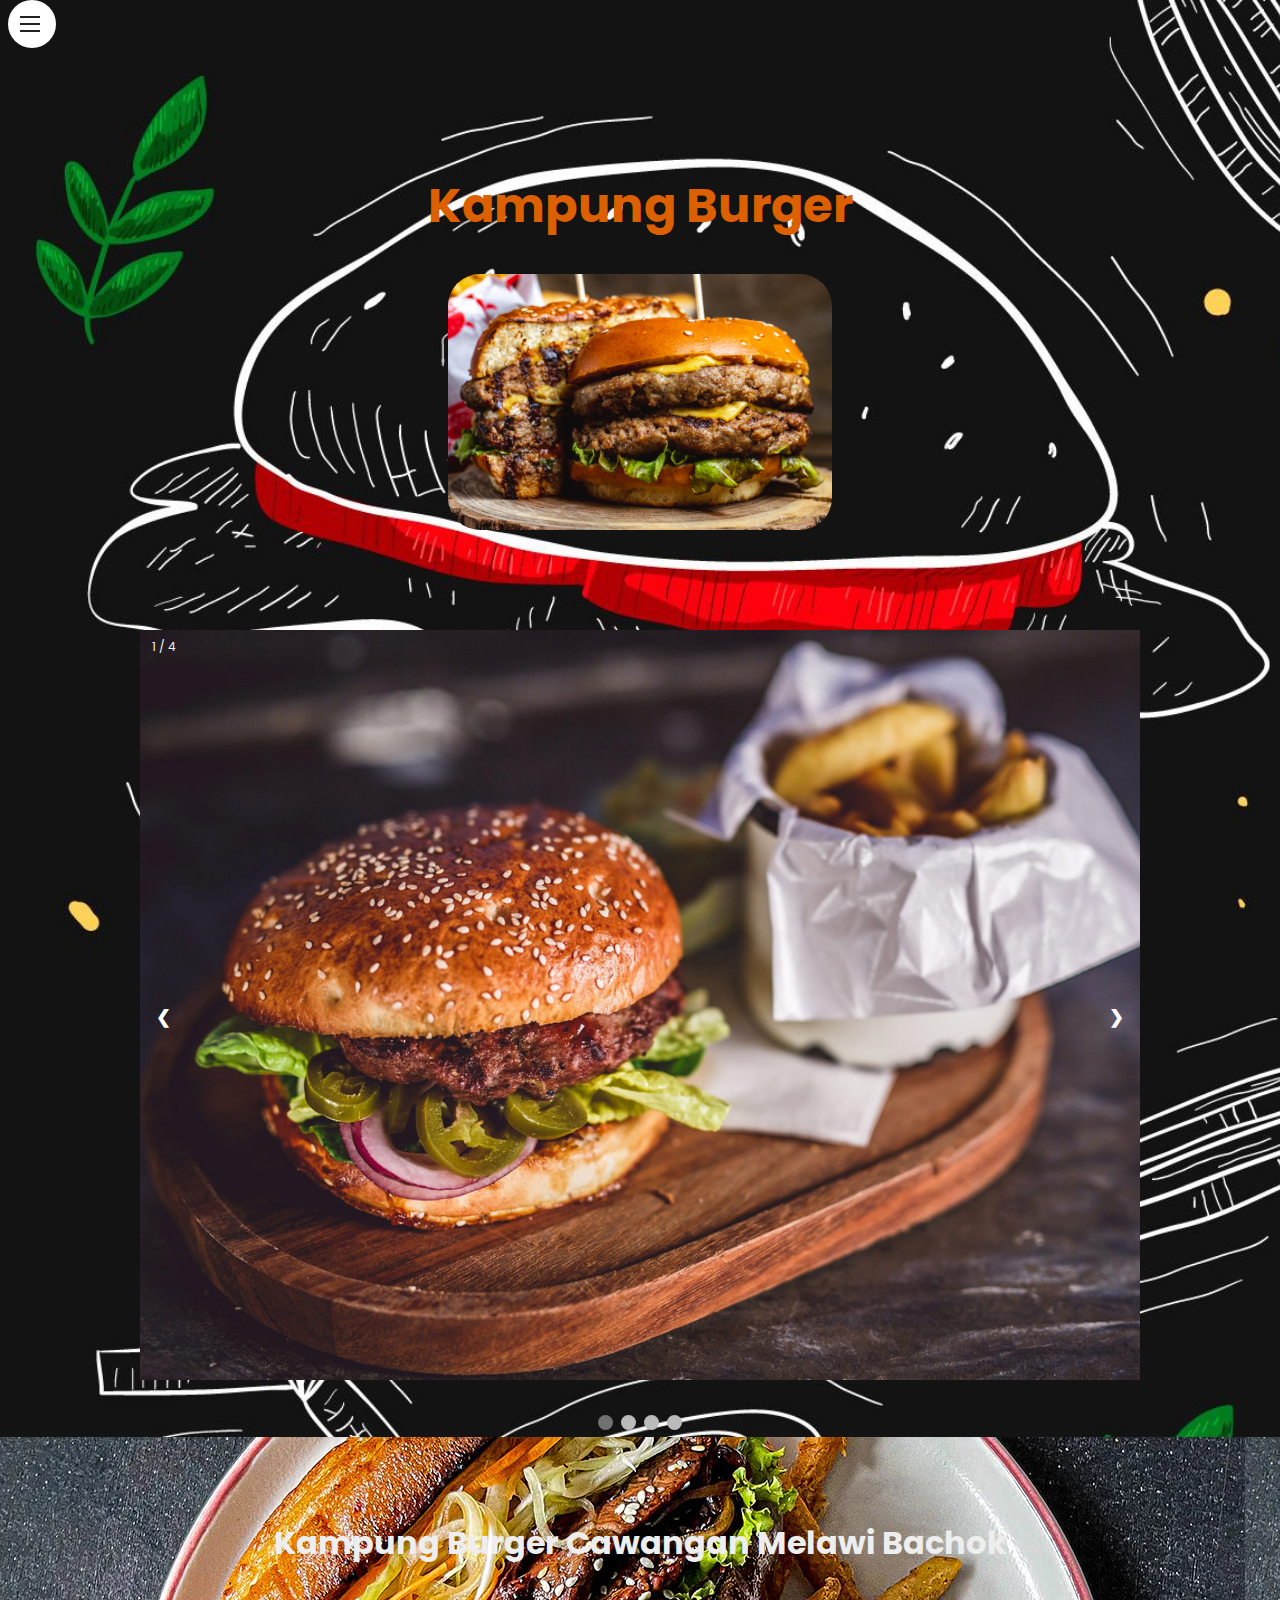
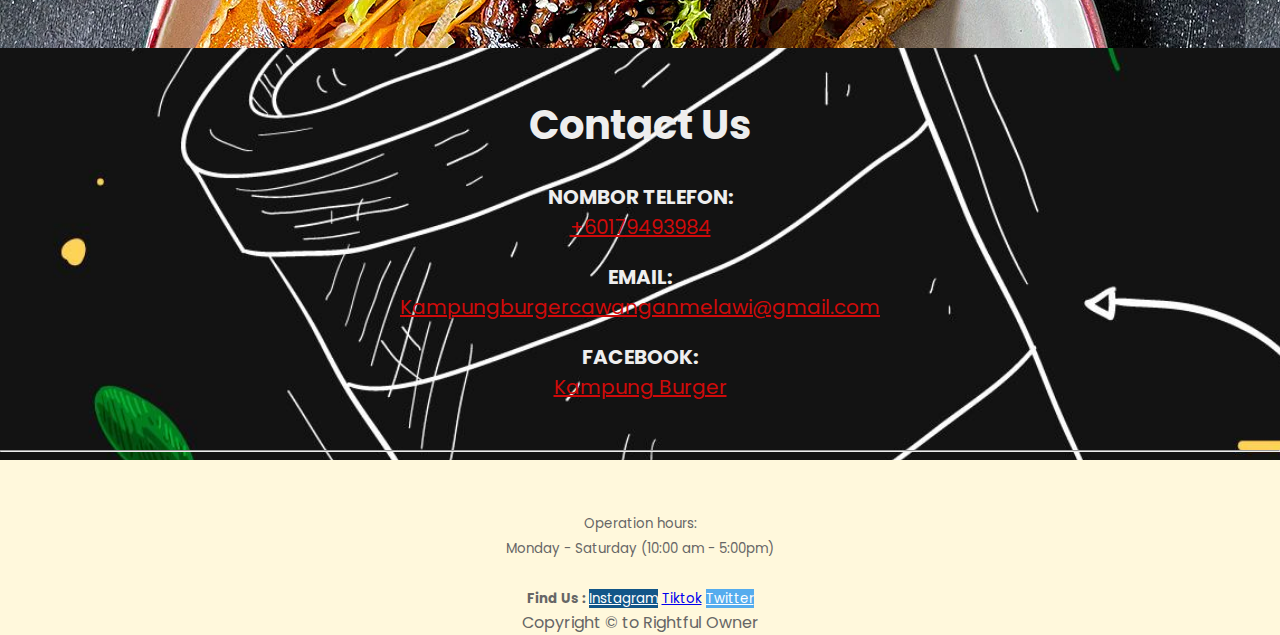
==== commit 0d20772e: "Addres" ====
--- a/Index.html
+++ b/Index.html
@@ -128,9 +128,8 @@
 
 <hr>
 <footer id="main-footer">
-  <small>Address: <br>
-      Bulan Bintang Clothing Sdn Bhd
-      1-23, Jln Medan Pusat Bandar 7, Seksyen 9, 43650 Bandar Baru Bangi, Selangor</small>
+  <small><br>
+      </small>
       <br>
       <small>Operation hours: <br>
           Monday - Saturday (10:00 am - 5:00pm)</small>
--- a/Index.css
+++ b/Index.css
@@ -177,6 +177,7 @@
   text-align: center;
   background-image: url(img/Home/Home6.png);
   color: #EEEEEE;
+  text-shadow: 3px 3px 2px  #DC5F00
   font-size: 30px;
 }
 
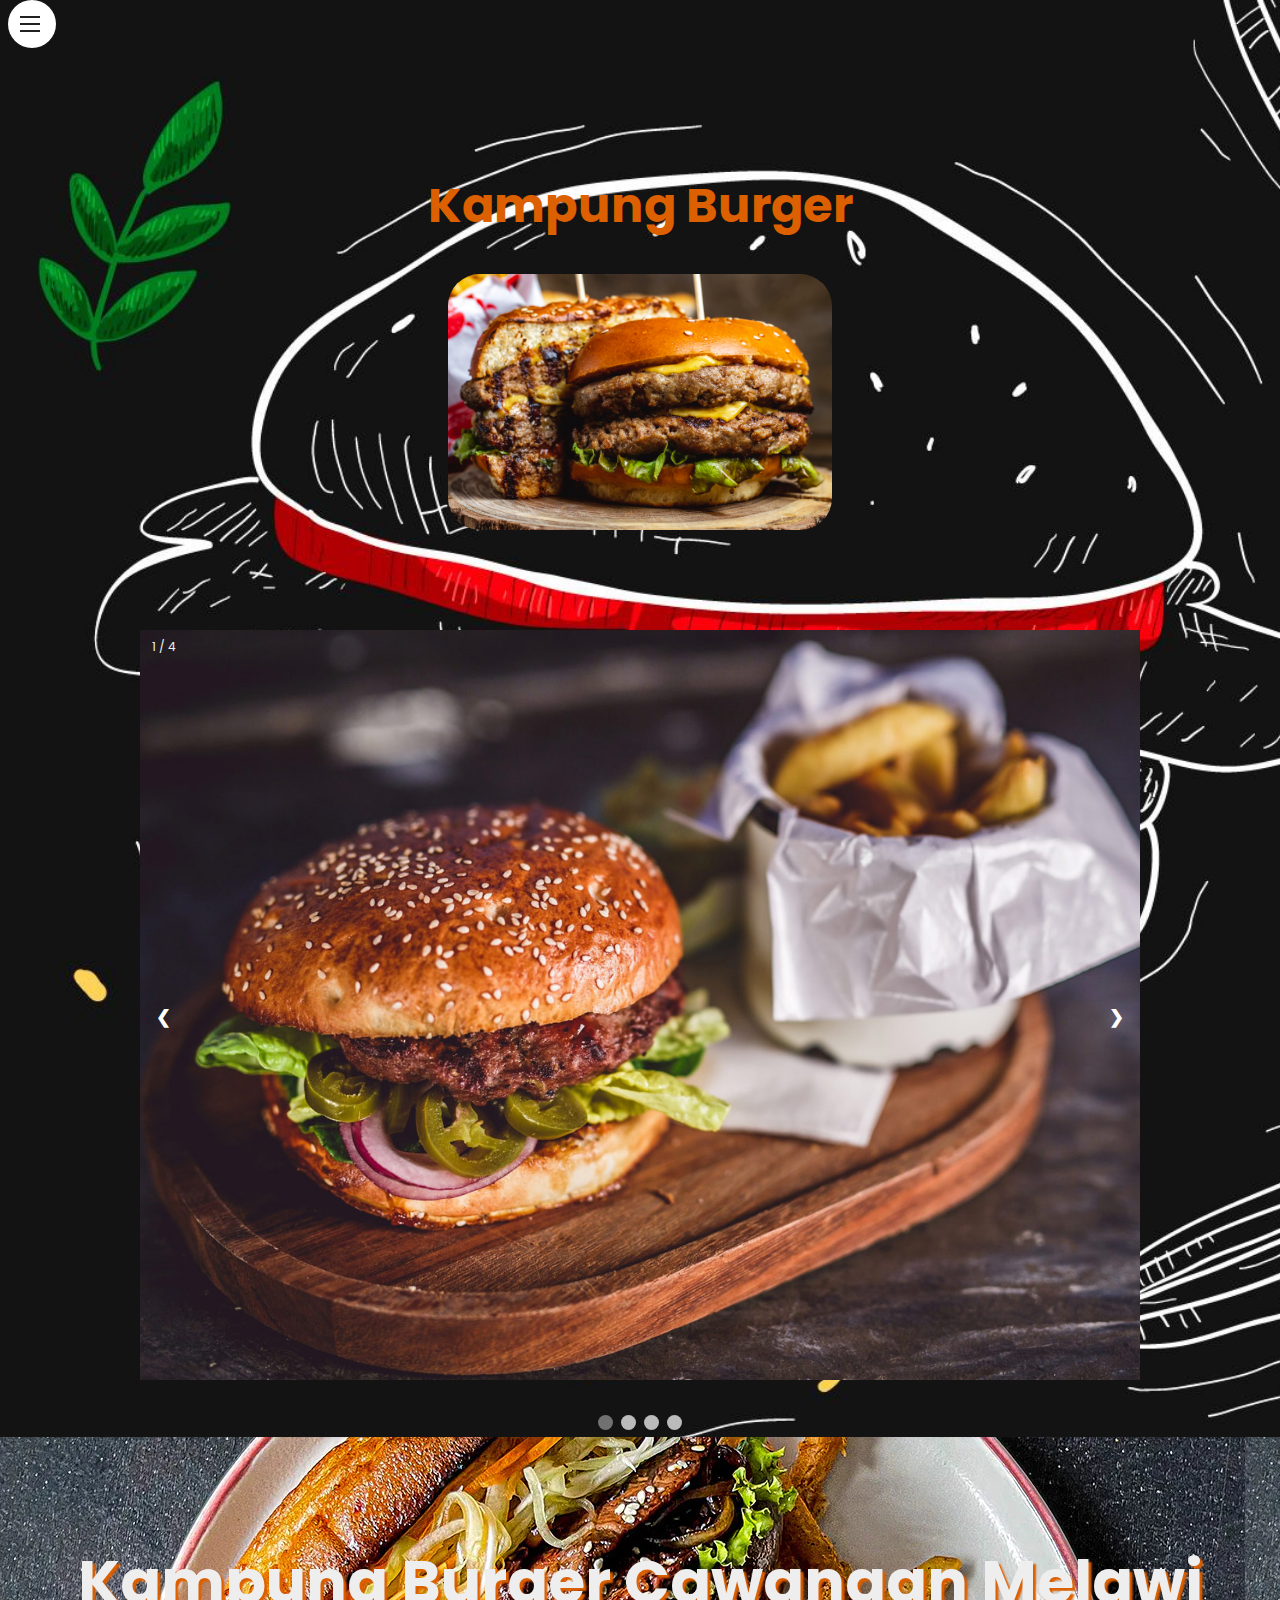
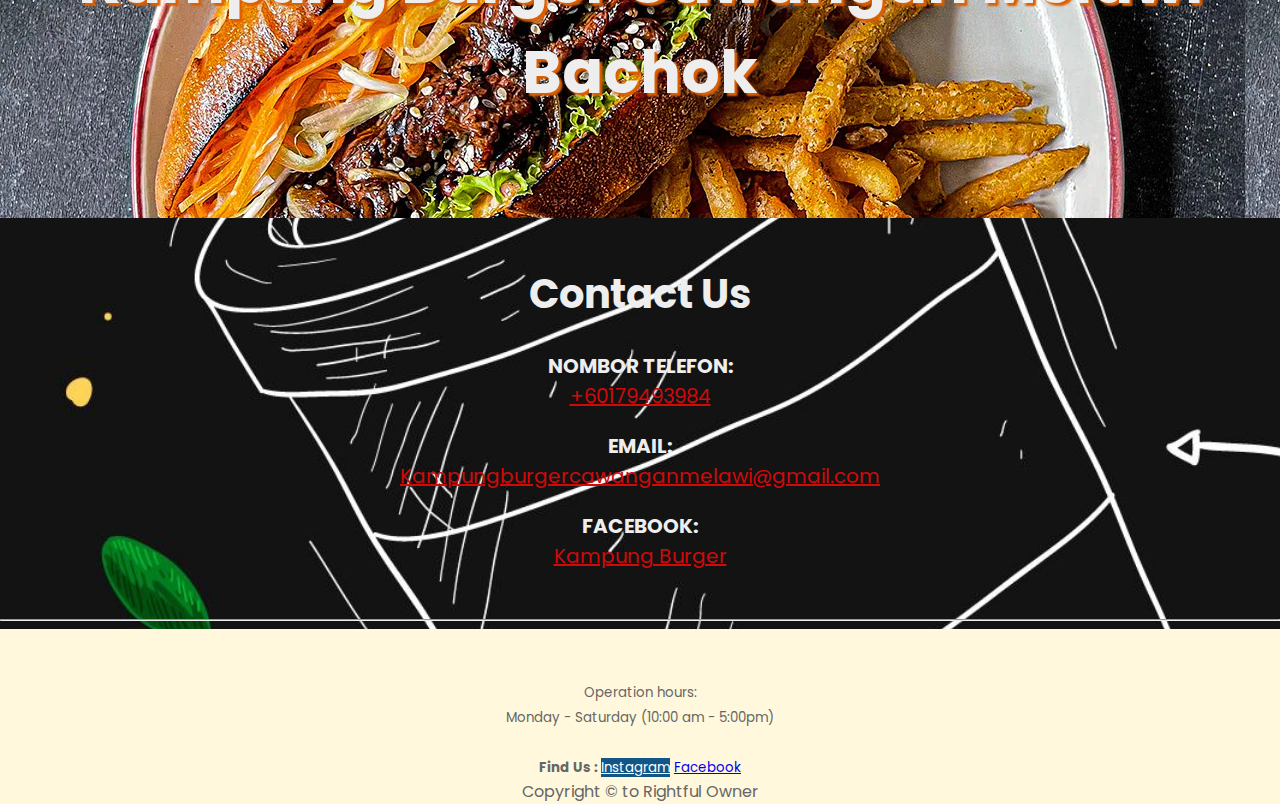
==== commit 34836a90: "22222" ====
--- a/Index.html
+++ b/Index.html
@@ -135,9 +135,8 @@
           Monday - Saturday (10:00 am - 5:00pm)</small>
           <br><br>
           <small><b>Find Us : </b>
-              <a href="https://www.instagram.com/bulanbintanghq/" target="_blank" class="fa fa-instagram">Instagram</a>
-              <a href="https://www.tiktok.com/@bulanbintangofficial" target="_blank" class="fa fa-tiktok"> Tiktok</a>
-              <a href="https://www.tiktok.com/@bulanbintangofficial" target="_blank" class="fa fa-twitter">Twitter</a>
+              <a href="https://www.instagram.com/kampungburger/?hl=en" target="_blank" class="fa fa-instagram">Instagram</a>
+              <a href="https://m.facebook.com/Kampung-burger-Cawangan-PChepa-102024007984936/" target="_blank" class="fa fa-facebook">Facebook</a>
           </small> <br>
           Copyright &copy; to Rightful Owner
 </footer>
--- a/Index.css
+++ b/Index.css
@@ -177,7 +177,7 @@
   text-align: center;
   background-image: url(img/Home/Home6.png);
   color: #EEEEEE;
-  text-shadow: 3px 3px 2px  #DC5F00
+  text-shadow: 3px 3px 2px  #DC5F00;
   font-size: 30px;
 }
 
